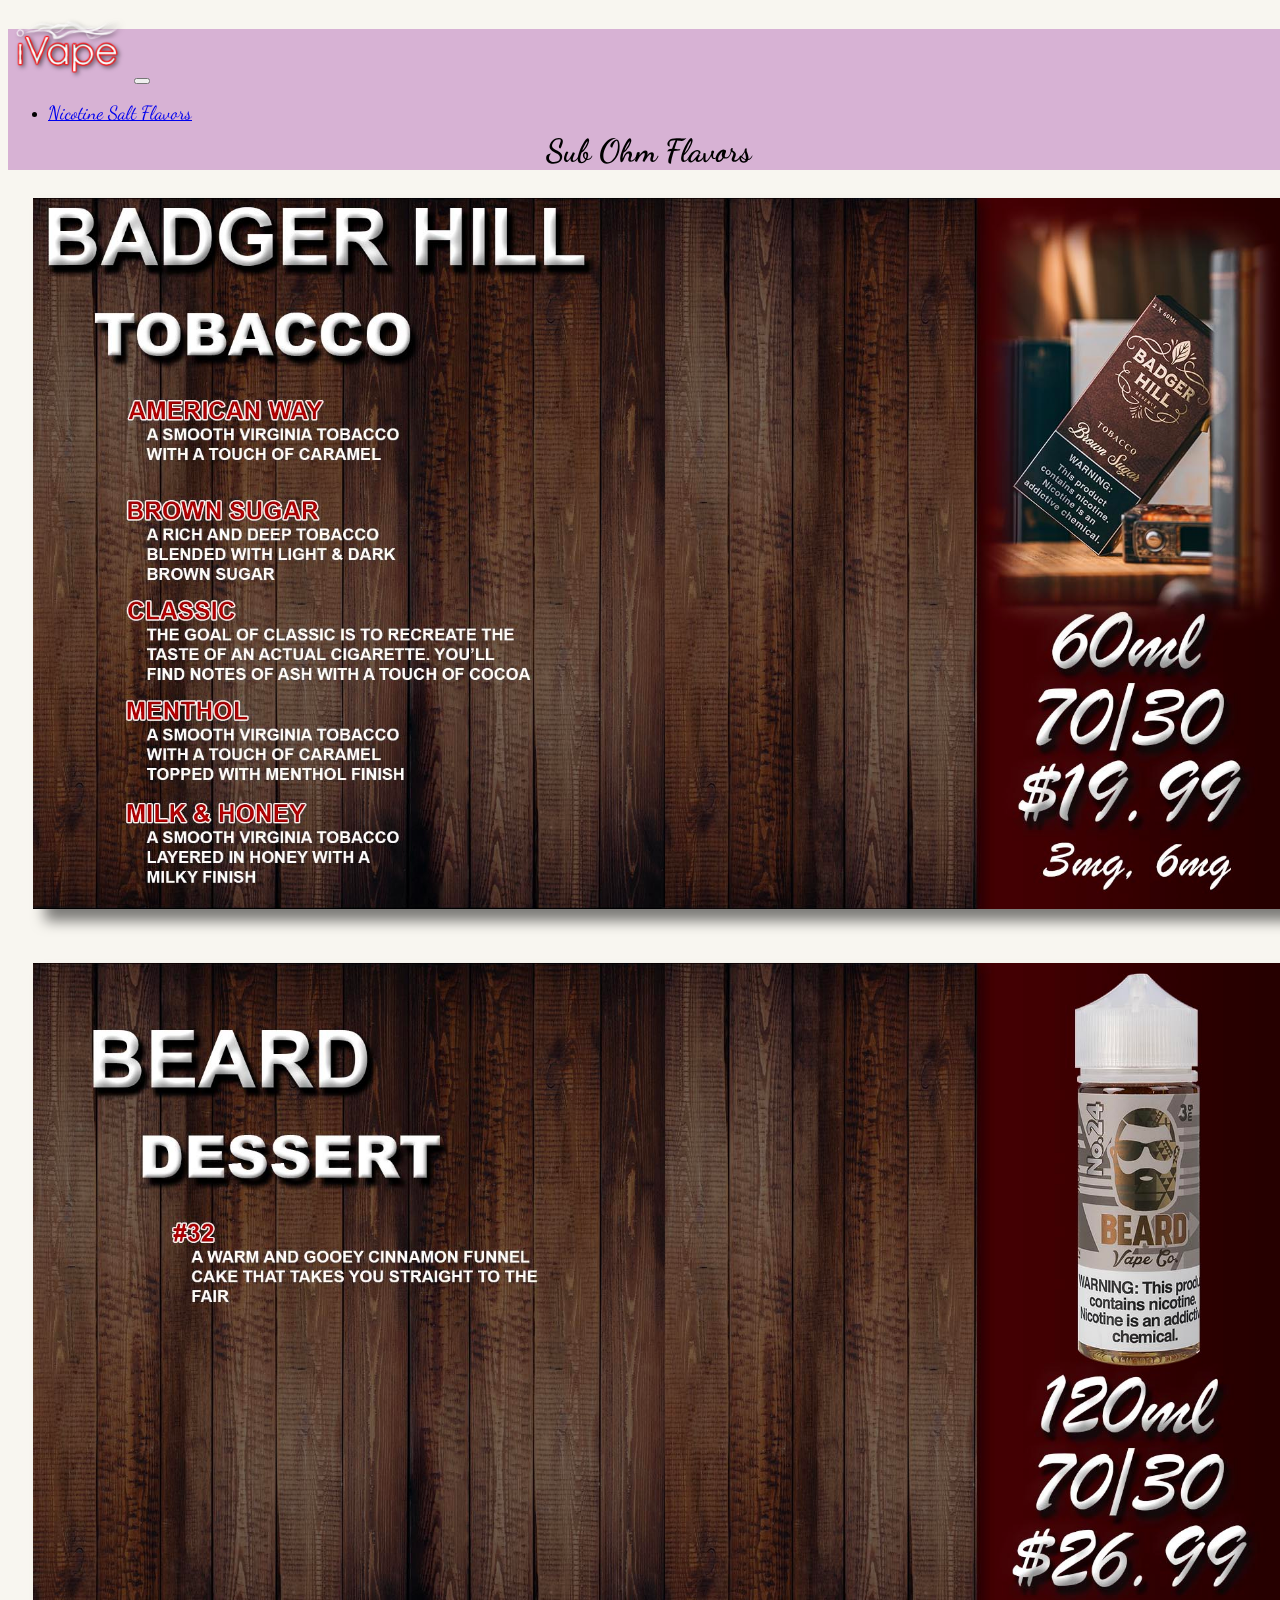
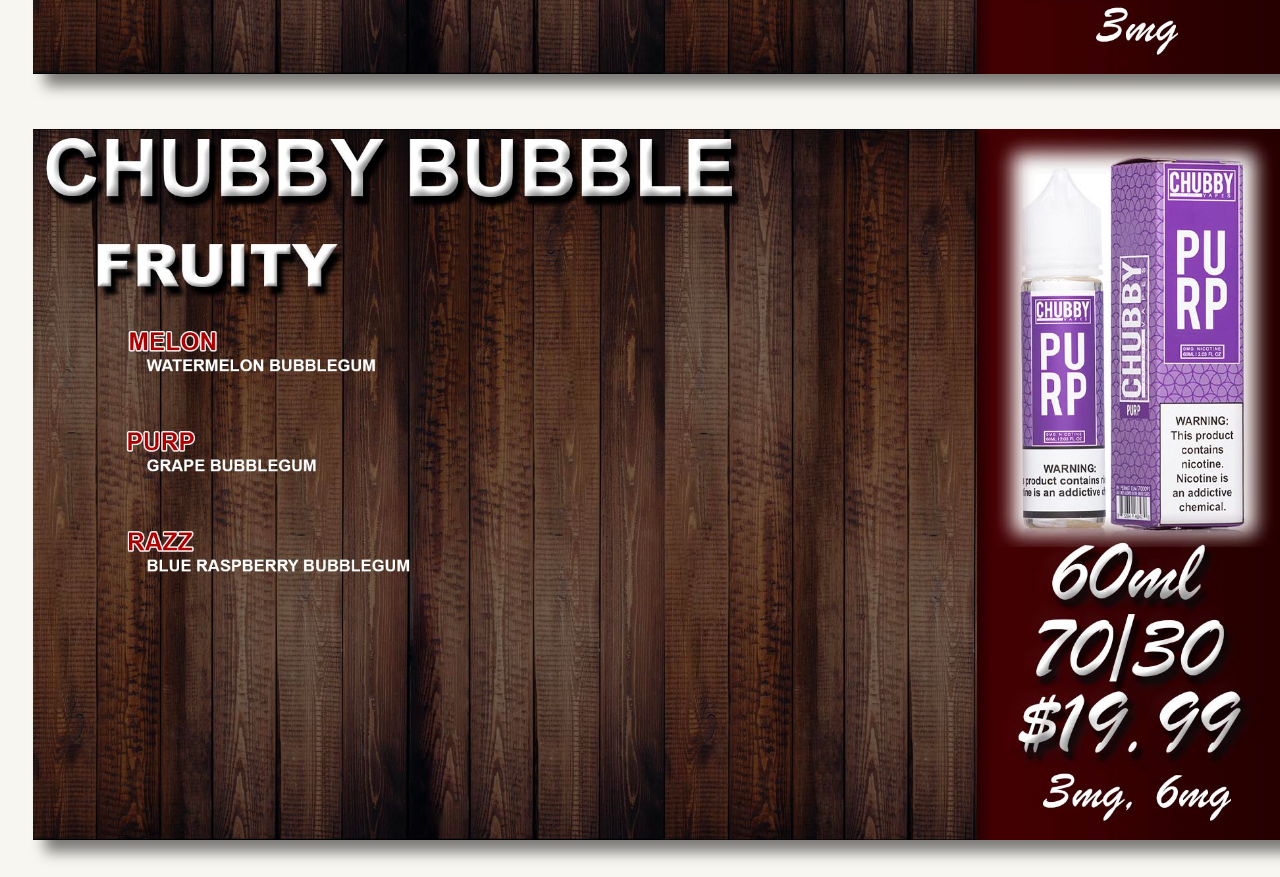
==== index.html @ 77e68c34 "updating structure so index is in main folder." ====
<!DOCTYPE html>
<html lang="en">
  <head>
    <meta charset="UTF-8" />
    <meta http-equiv="X-UA-Compatible" content="IE=edge" />
    <meta name="viewport" content="width=device-width, initial-scale=1.0" />
    <title>Document</title>
    <link
      href="https://cdn.jsdelivr.net/npm/bootstrap@5.3.0/dist/css/bootstrap.min.css"
      rel="stylesheet"
      integrity="sha384-9ndCyUaIbzAi2FUVXJi0CjmCapSmO7SnpJef0486qhLnuZ2cdeRhO02iuK6FUUVM"
      crossorigin="anonymous"
    />
    <script
      src="https://cdn.jsdelivr.net/npm/bootstrap@5.3.0/dist/js/bootstrap.bundle.min.js"
      integrity="sha384-geWF76RCwLtnZ8qwWowPQNguL3RmwHVBC9FhGdlKrxdiJJigb/j/68SIy3Te4Bkz"
      crossorigin="anonymous"
    ></script>
    <link rel="preconnect" href="https://fonts.googleapis.com" />
    <link rel="preconnect" href="https://fonts.gstatic.com" crossorigin />
    <link
      href="https://fonts.googleapis.com/css2?family=Dancing+Script:wght@700&display=swap"
      rel="stylesheet"
    />
    <link rel="stylesheet" href="./css/style.css" />
  </head>
  <body class="backGround">
    <div>
      <div>
        <nav class="navbar navbar-expand-lg bg-body-tertiary">
          <div class="container-fluid">
            <a class="navbar-brand" href="#"
              ><img
                class="homeLogo"
                src="./assets/img/ivape-logo.png"
                alt="ivape-logo"
            /></a>
            <button
              class="navbar-toggler"
              type="button"
              data-bs-toggle="collapse"
              data-bs-target="#navbarSupportedContent"
              aria-controls="navbarSupportedContent"
              aria-expanded="false"
              aria-label="Toggle navigation"
            >
              <span class="navbar-toggler-icon"></span>
            </button>
            <div class="collapse navbar-collapse" id="navbarSupportedContent">
              <ul class="navbar-nav me-auto mb-2 mb-lg-0">
                <!-- <li class="nav-item">
                  <a class="nav-link active navText" aria-current="page" href="#"
                    >Sub Ohm Flavors</a
                  >
                </li> -->
                <li class="nav-item">
                  <a class="nav-link active navText" href="./pages/salt.html"
                    >Nicotine Salt Flavors</a
                  >
                </li>
              </ul>
            </div>
          </div>
        </nav>
        <div><h1 class="introLabel">Sub Ohm Flavors</h1></div>
      </div>
      <div>
        <!-- <h1 class="introText">Sub Ohm Flavors</h1> -->
      </div>
      <div class="container">
        <img class="imgDiv topImg" src="./assets/menus/sub/badger-hill.jpg" alt="" />
        <img class="imgDiv" src="./assets/menus/sub/beard.jpg" alt="" />
        <img class="imgDiv" src="./assets/menus/sub/chubby.jpg" alt="" />
      </div>
    </div>
  </body>
</html>
---- css/style.css ----
.backGround {
  background-color: #f8f6f0;
}

.menuText {
  font-family: "Franklin Gothic Medium", "Arial Narrow", Arial, sans-serif;
  text-align: center;
  background-color: gray;
}

.homeLogo {
  max-width: 10%;
  -webkit-filter: drop-shadow(2px 2px 2px rgba(0, 0, 0, 0.5));
}

.navColor {
  background-color: #d6d6d4;
  position: fixed;
  top: 0;
}

.navbar {
  position: fixed;
  z-index: 2;
}

.introText {
  background-color: aqua;
  display: block;
  text-align: center;
  margin: auto;
  font-family: "Dancing Script", cursive;
  font-size: 60px;
  padding: 10%;
  /* position: fixed; */
  z-index: 1;
}

.introLabel {
  background-color: rgba(204, 155, 202, 0.747);
  padding-top: 8%;
  max-width: 100%;
  position: fixed;
  z-index: 1;
  width: 500%;
  text-align: center;
  font-family: "Dancing Script", cursive;
}

.navText {
  font-family: "Dancing Script", cursive;
  font-size: larger;
}

.imgDiv {
}

div > img {
  max-width: 100%;
  padding: 2%;
  -webkit-filter: drop-shadow(12px 12px 7px rgba(0, 0, 0, 0.5));
}

.topImg {
  padding-top: 15%;
}
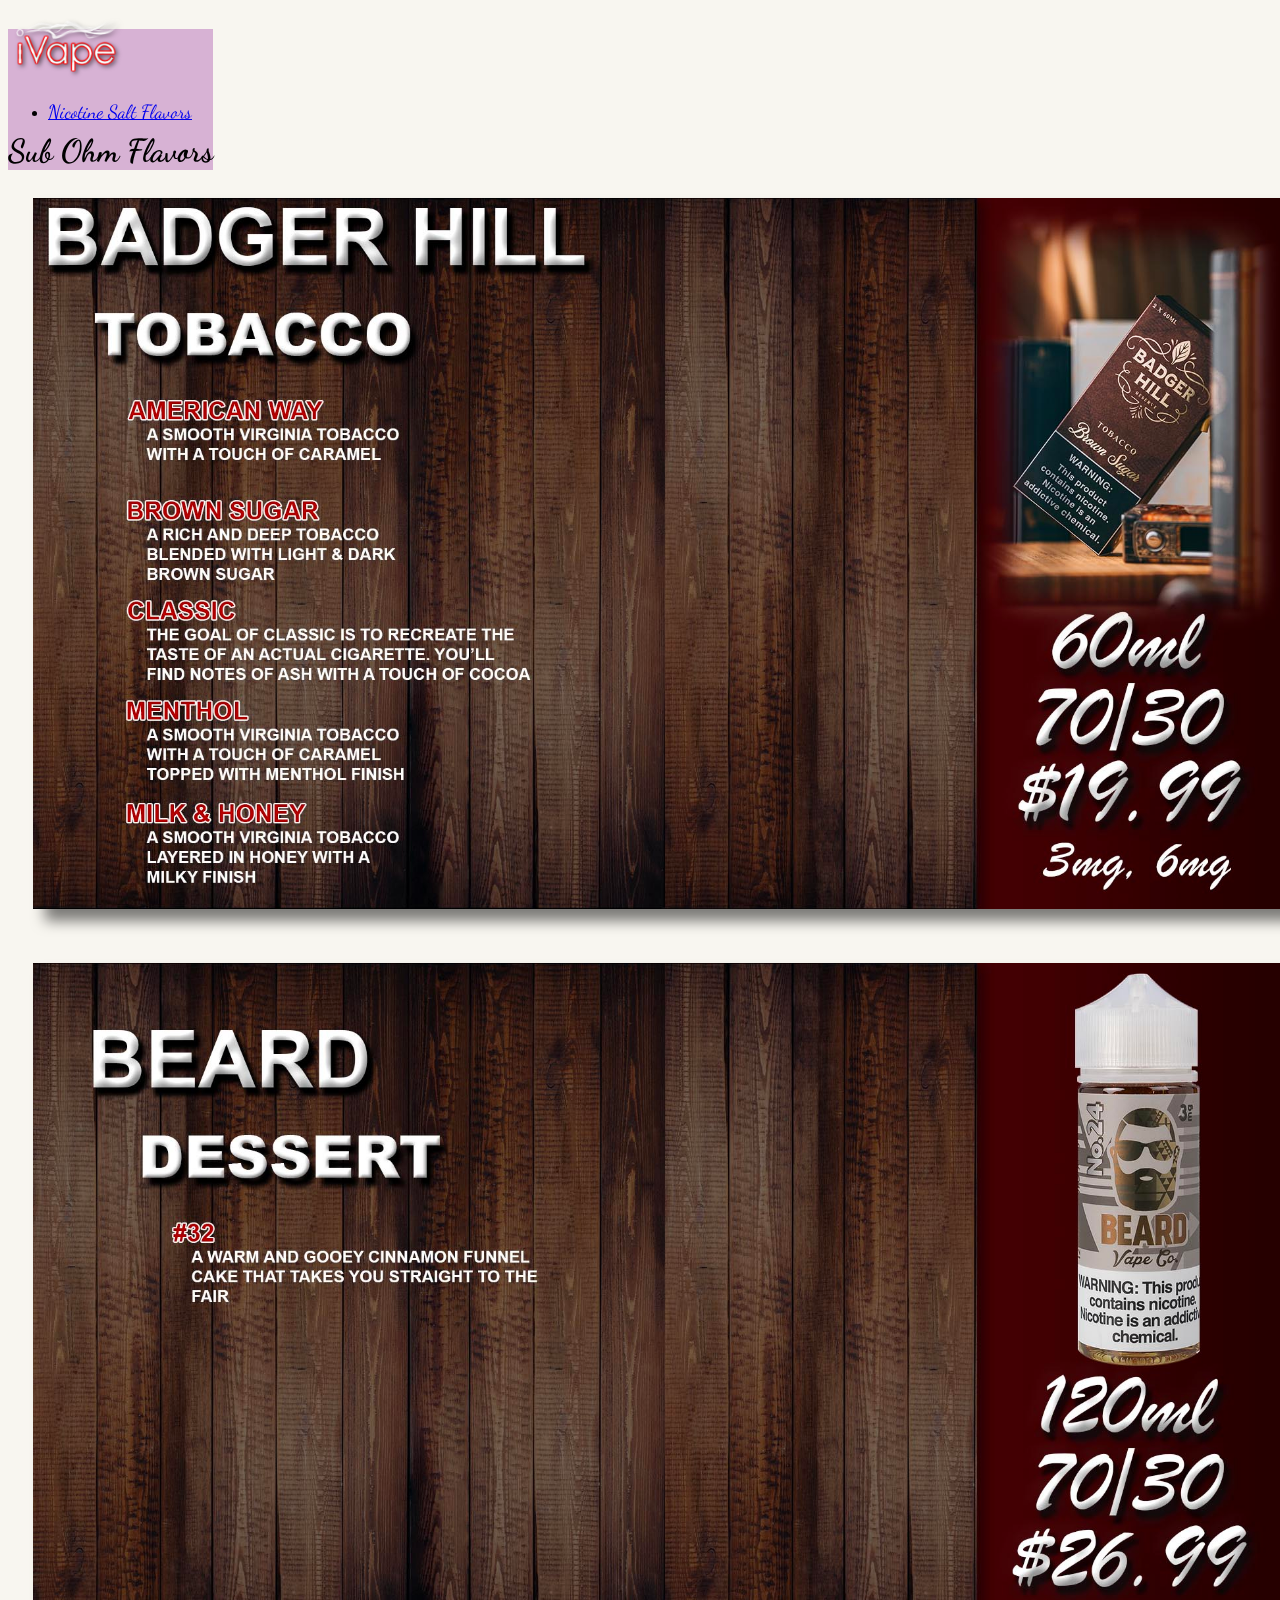
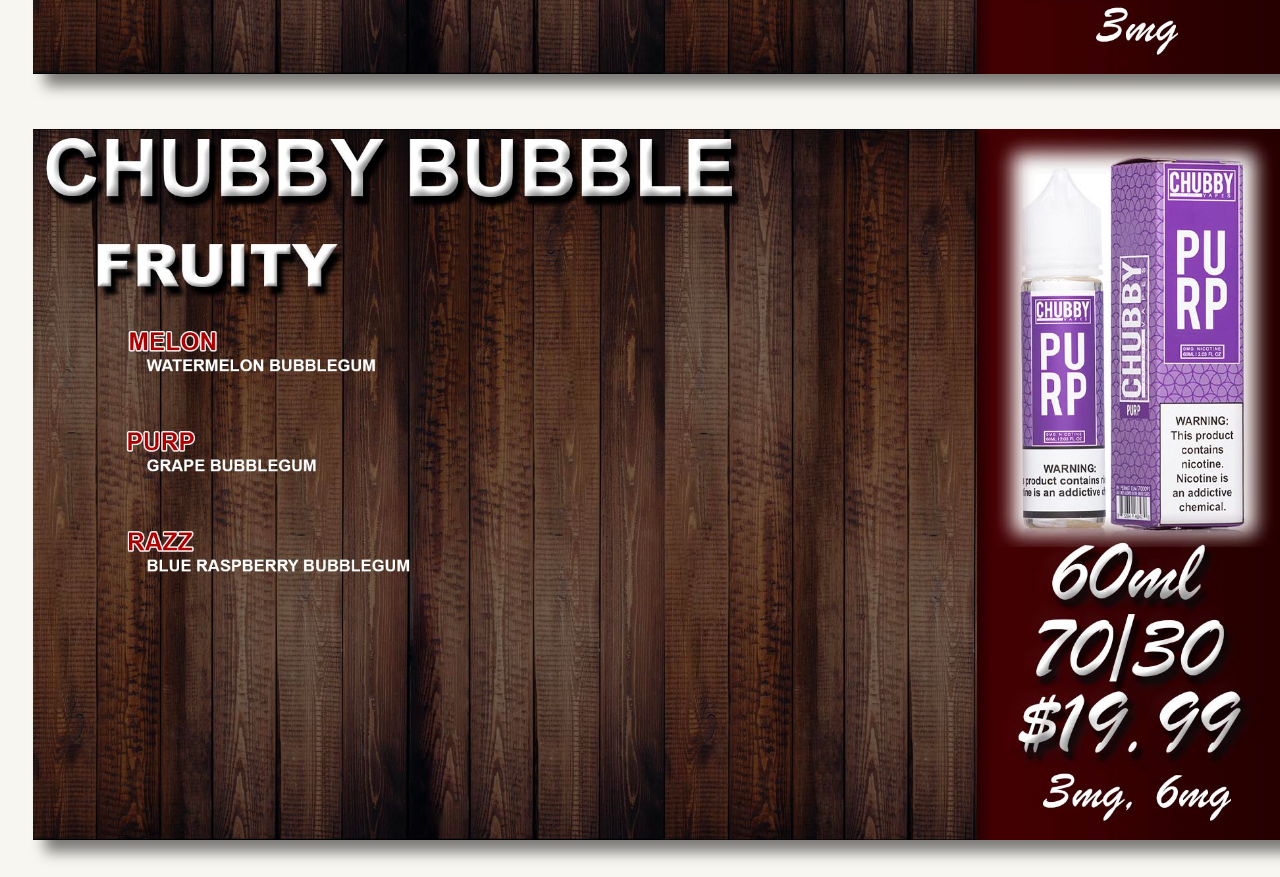
==== commit 3e290165: "updating @media for responsice display" ====
--- a/index.html
+++ b/index.html
@@ -35,7 +35,7 @@
                 src="./assets/img/ivape-logo.png"
                 alt="ivape-logo"
             /></a>
-            <button
+            <!-- <button
               class="navbar-toggler"
               type="button"
               data-bs-toggle="collapse"
@@ -45,8 +45,8 @@
               aria-label="Toggle navigation"
             >
               <span class="navbar-toggler-icon"></span>
-            </button>
-            <div class="collapse navbar-collapse" id="navbarSupportedContent">
+            </button> -->
+            <div class="collapse-- navbar-collapse--" id="navbarSupportedContent">
               <ul class="navbar-nav me-auto mb-2 mb-lg-0">
                 <!-- <li class="nav-item">
                   <a class="nav-link active navText" aria-current="page" href="#"
--- a/css/style.css
+++ b/css/style.css
@@ -42,7 +42,7 @@
   max-width: 100%;
   position: fixed;
   z-index: 1;
-  width: 500%;
+  /* width: 100%; */
   text-align: center;
   font-family: "Dancing Script", cursive;
 }
@@ -52,8 +52,8 @@
   font-size: larger;
 }
 
-.imgDiv {
-}
+/* .imgDiv {
+} */
 
 div > img {
   max-width: 100%;
@@ -64,3 +64,33 @@
 .topImg {
   padding-top: 15%;
 }
+
+
+@media only screen and (max-width: 1024px) {
+  .introLabel {
+    padding-top: 9%;
+  }
+}
+
+
+@media only screen and (max-width: 768px) {
+  .introLabel {
+    padding-top: 16%;
+  }
+}
+
+@media only screen and (max-width: 425px) {
+  .introLabel {
+    padding-top: 26%;
+  }
+}
+@media only screen and (max-width: 375px) {
+  .introLabel {
+    padding-top: 29%;
+  }
+}
+@media only screen and (max-width: 320px) {
+  .introLabel {
+    padding-top: 34%;
+  }
+}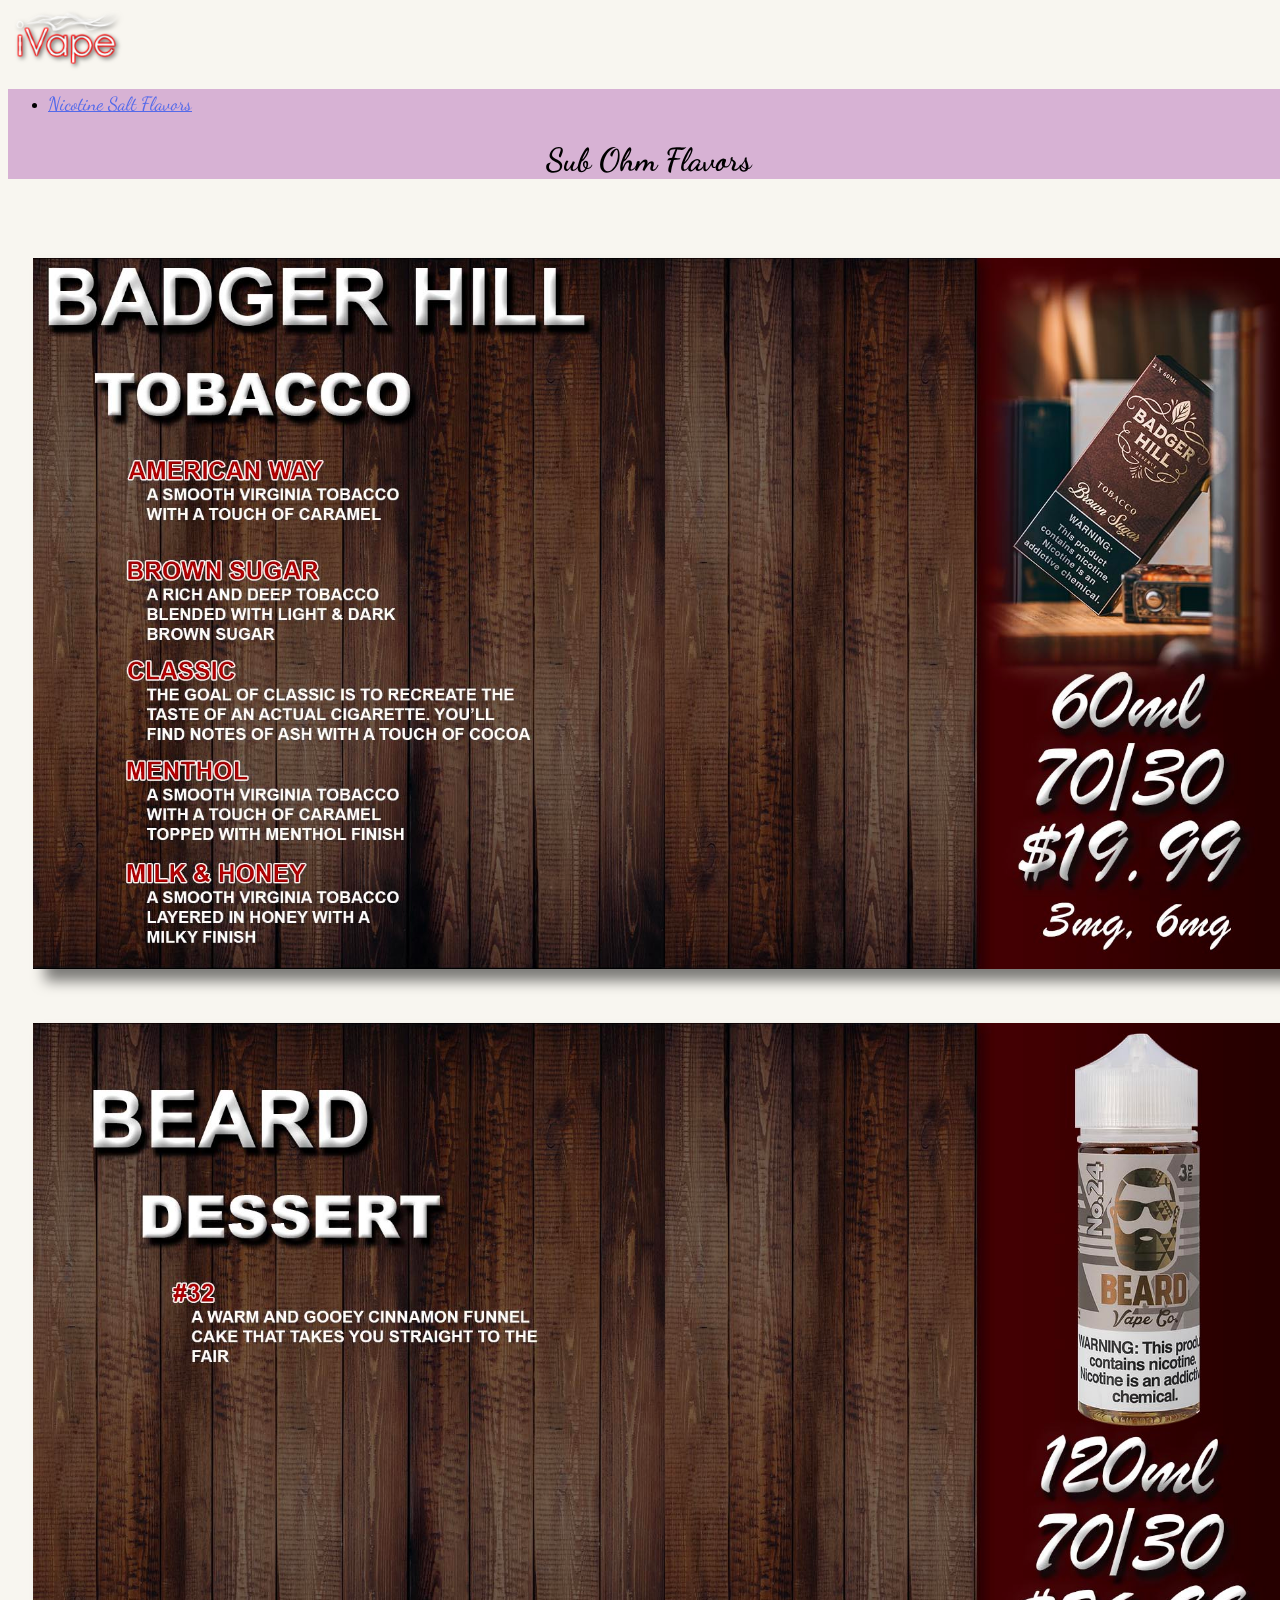
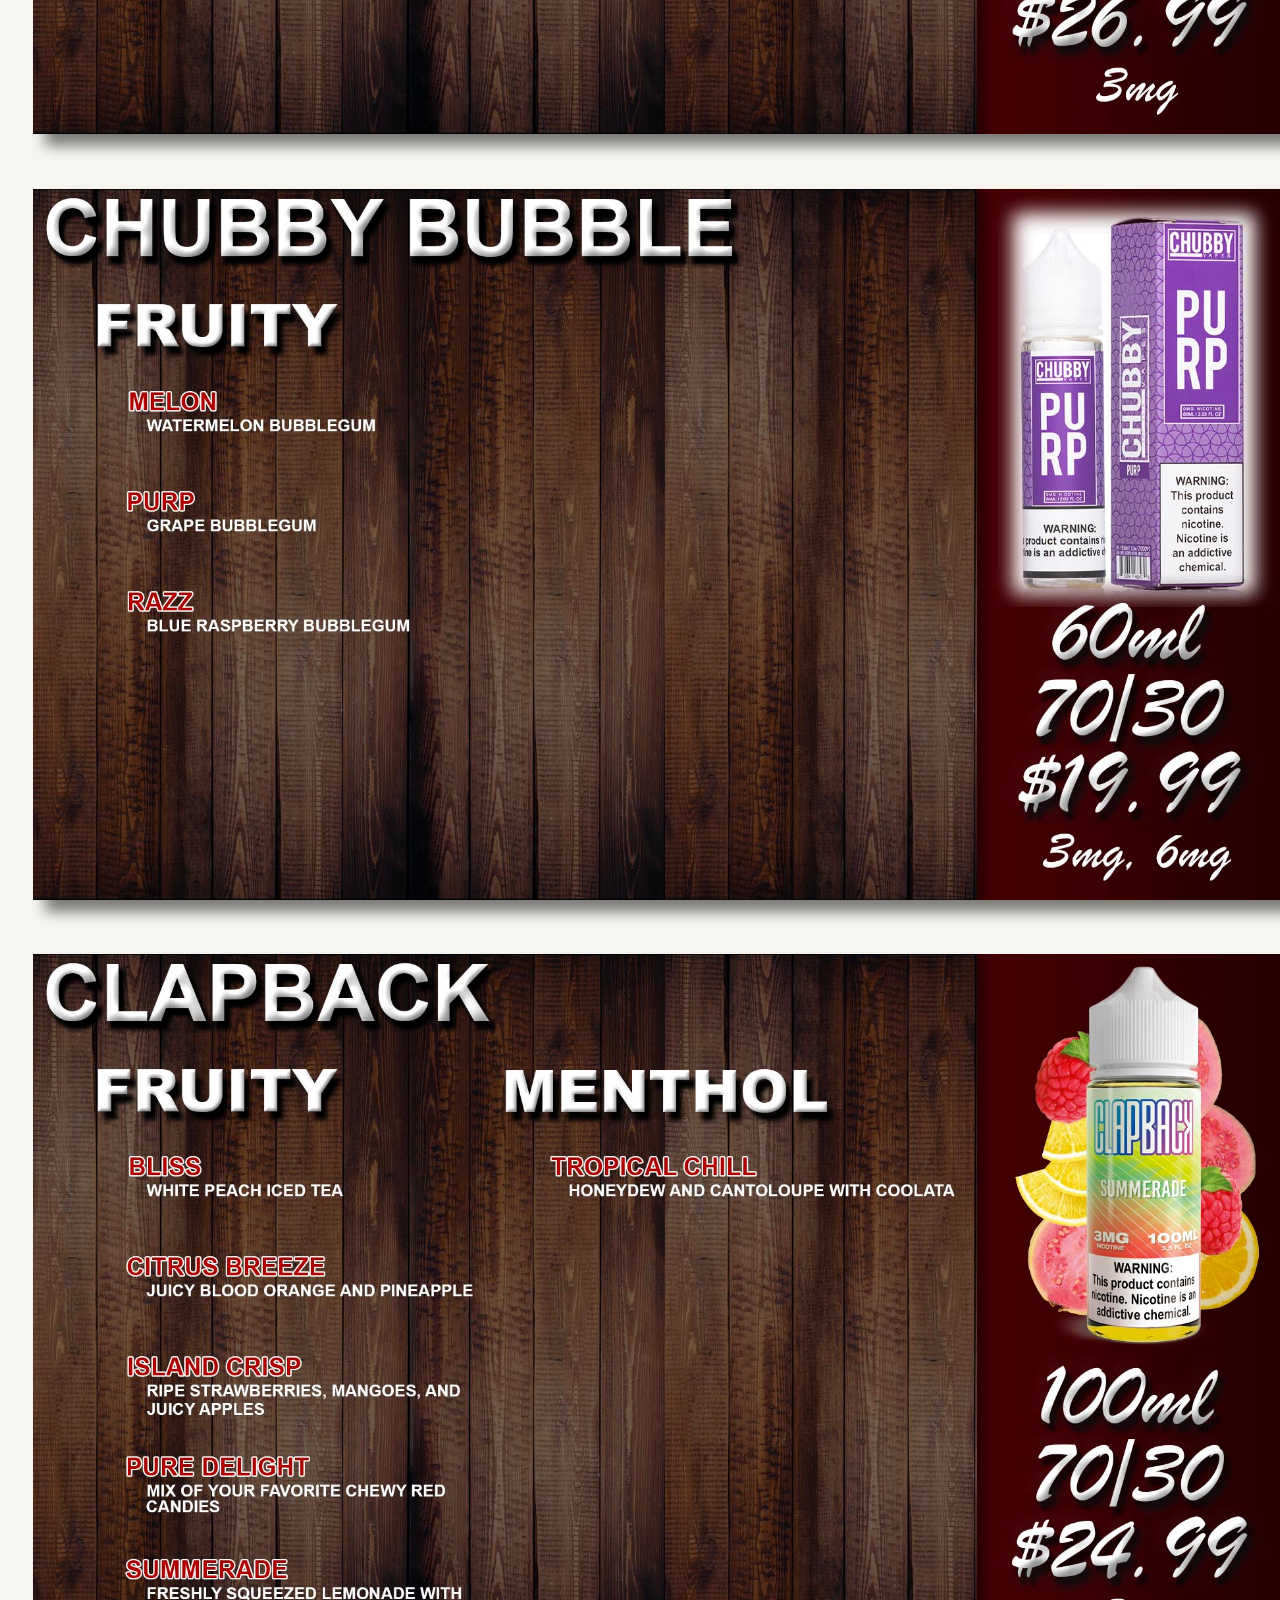
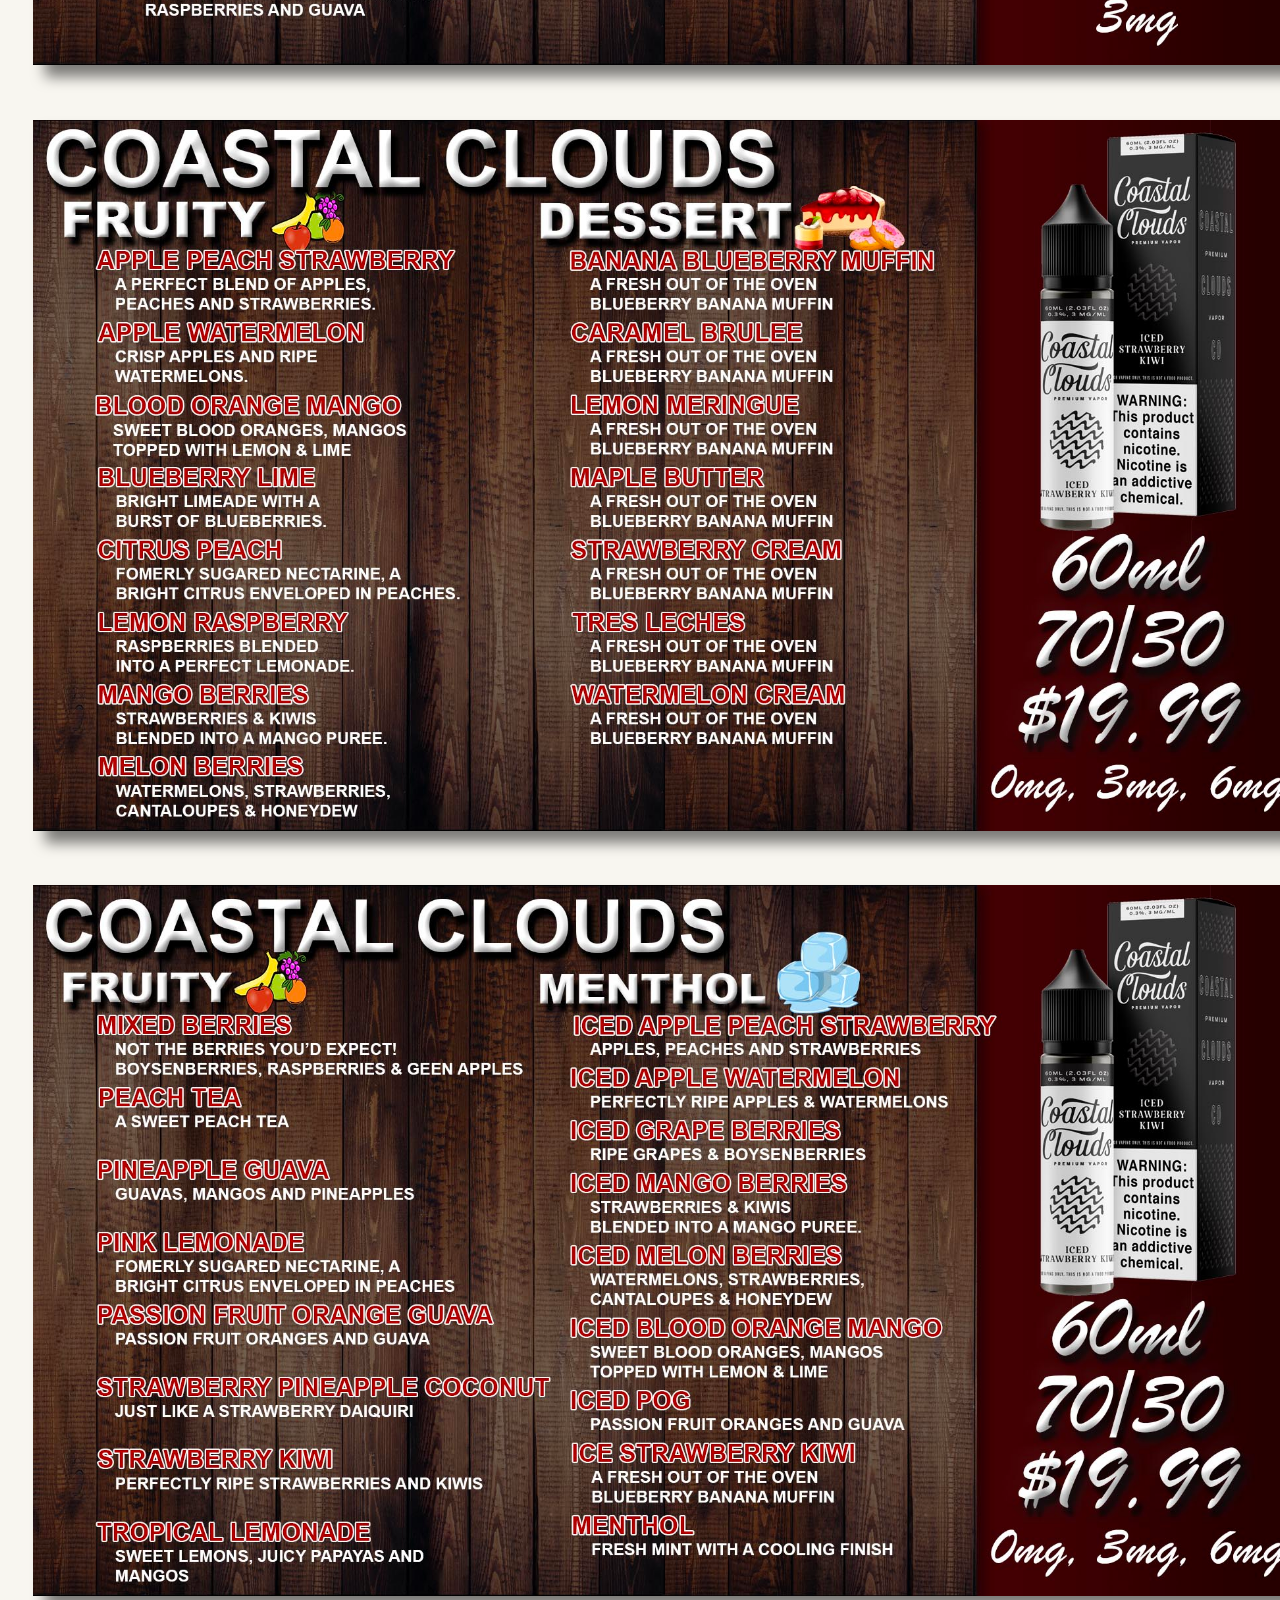
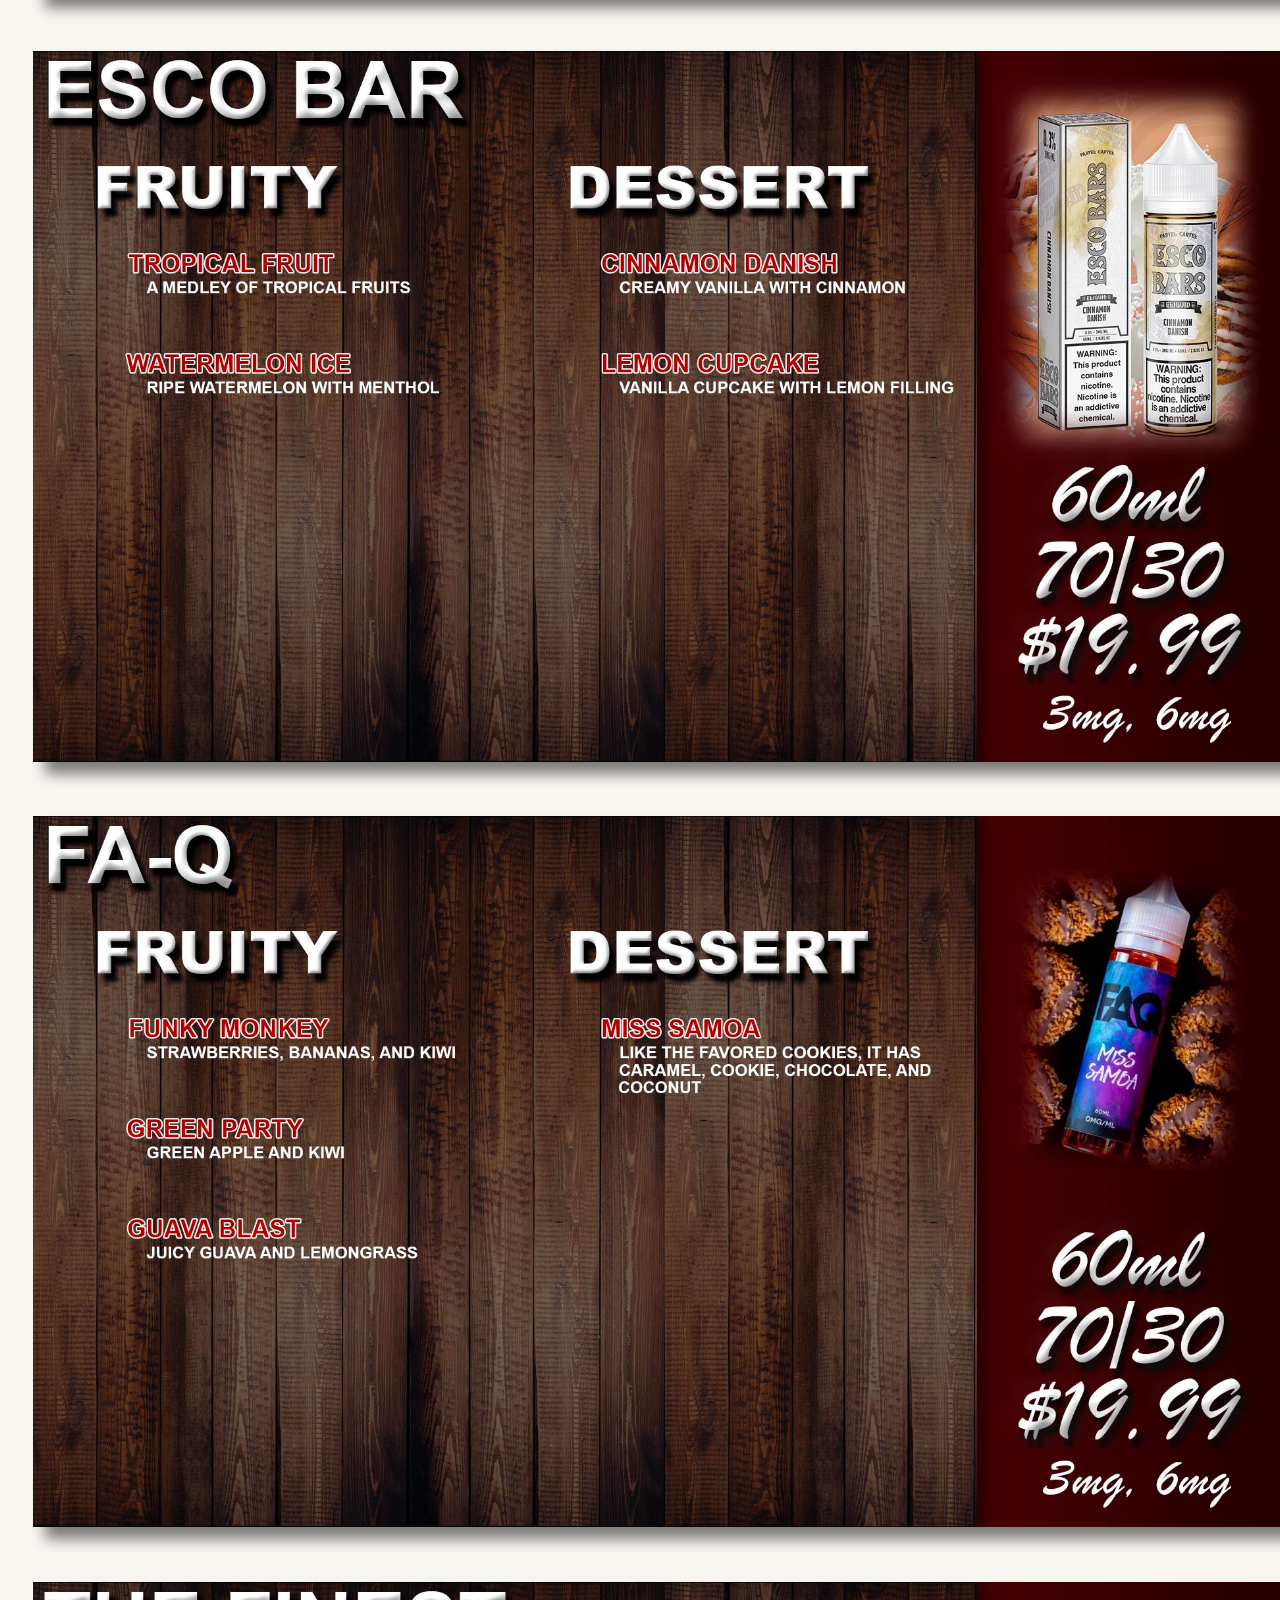
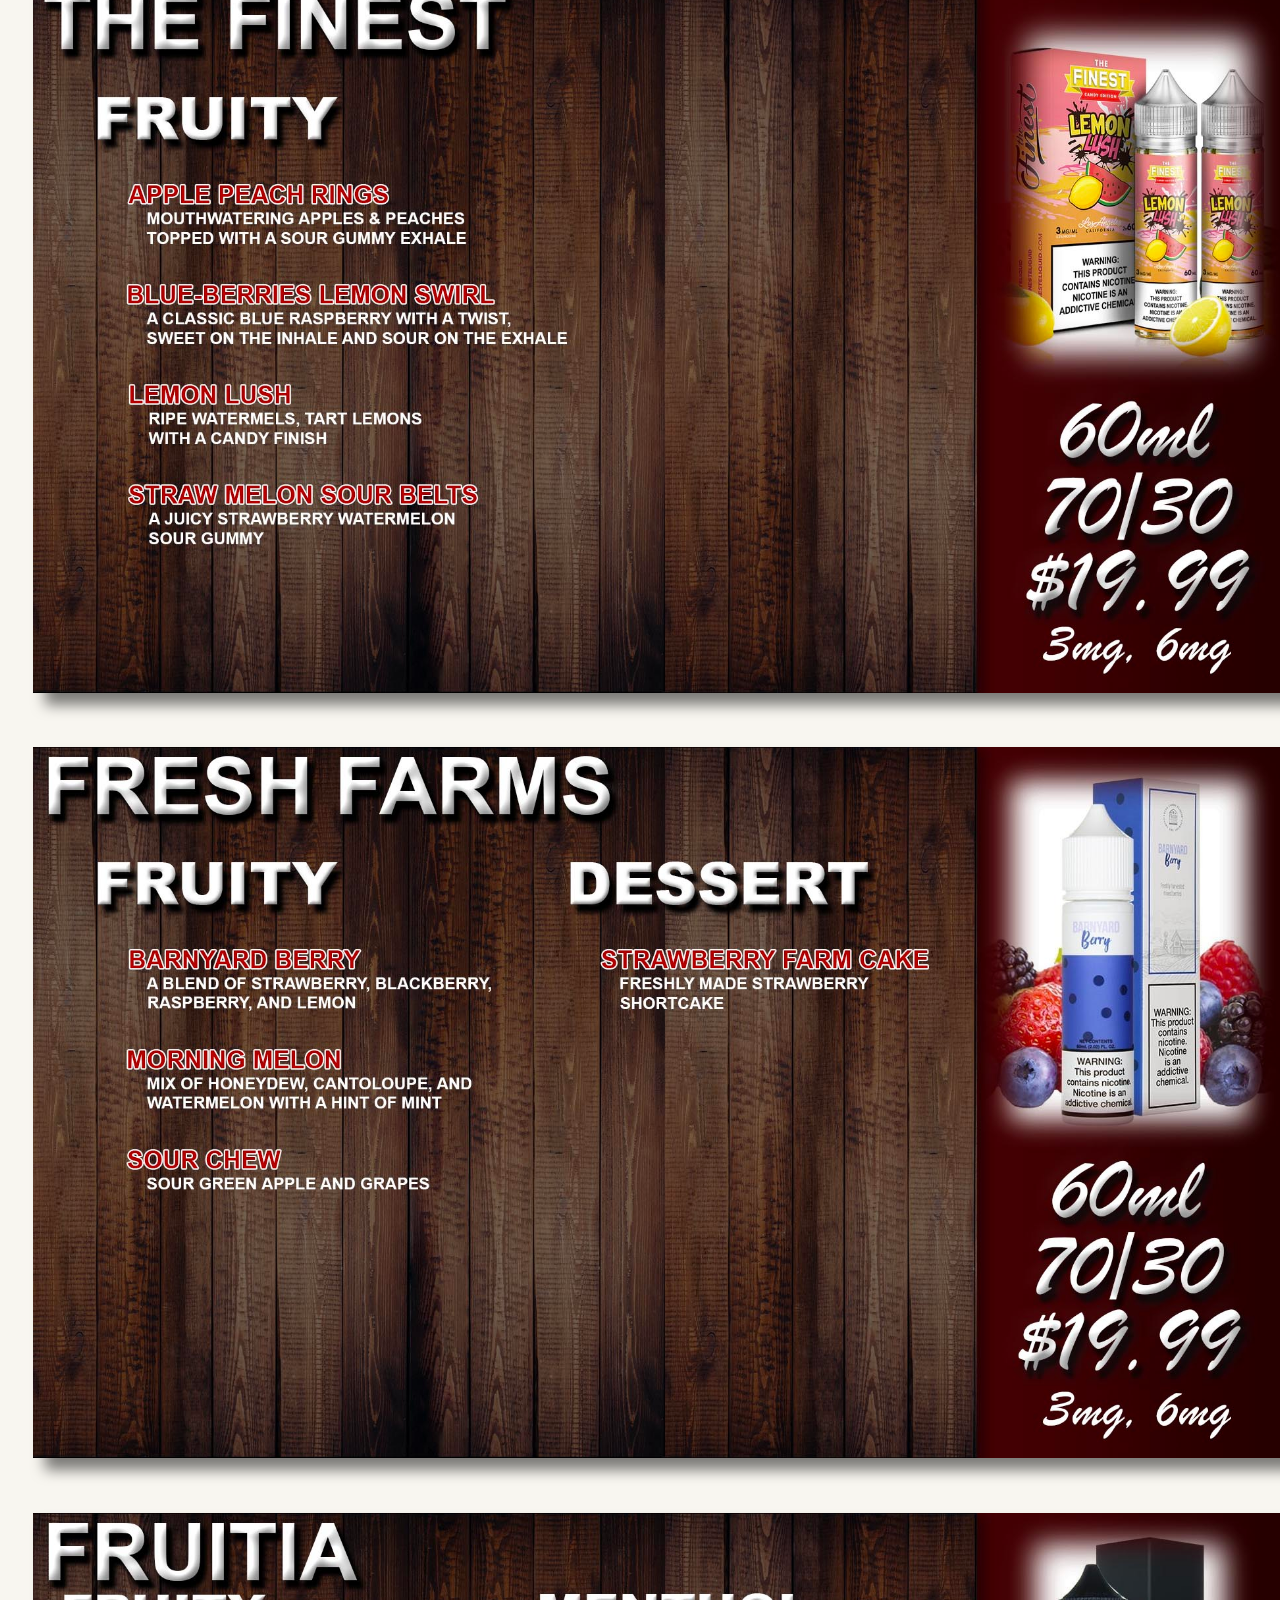
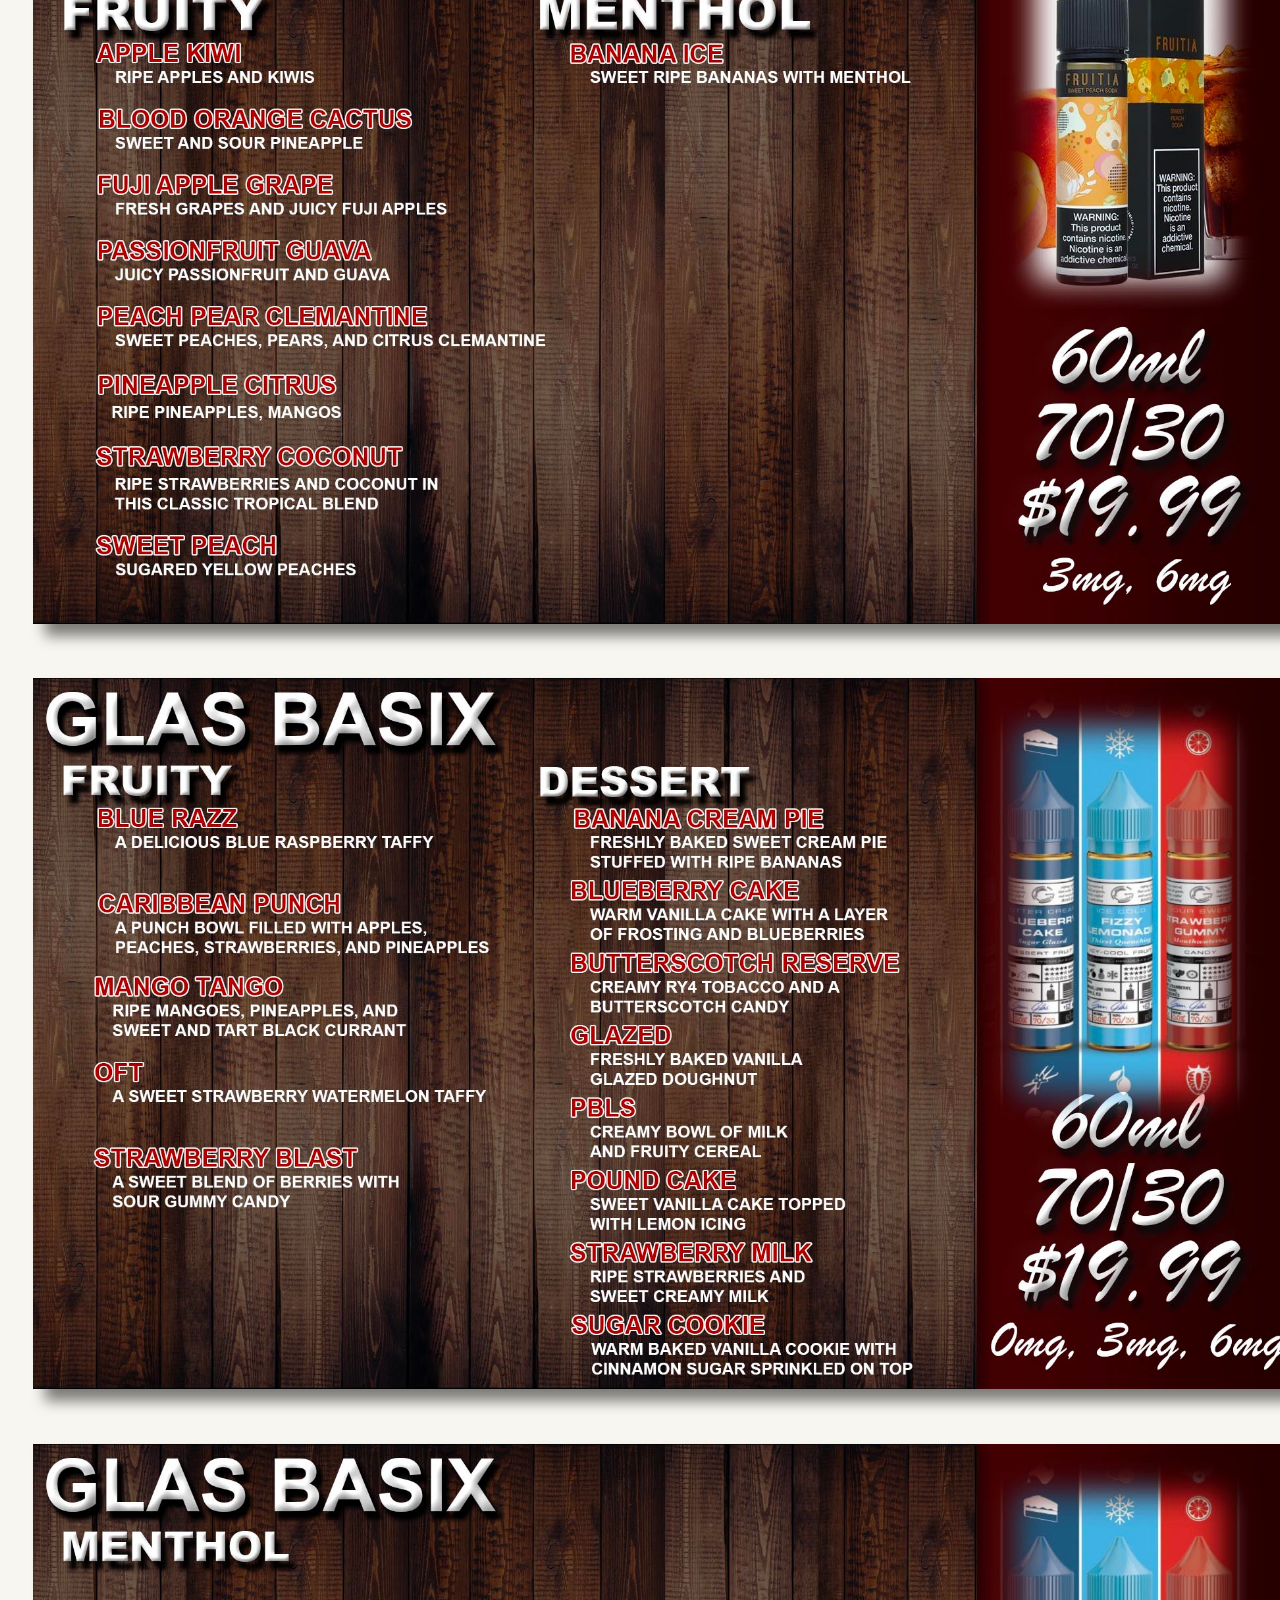
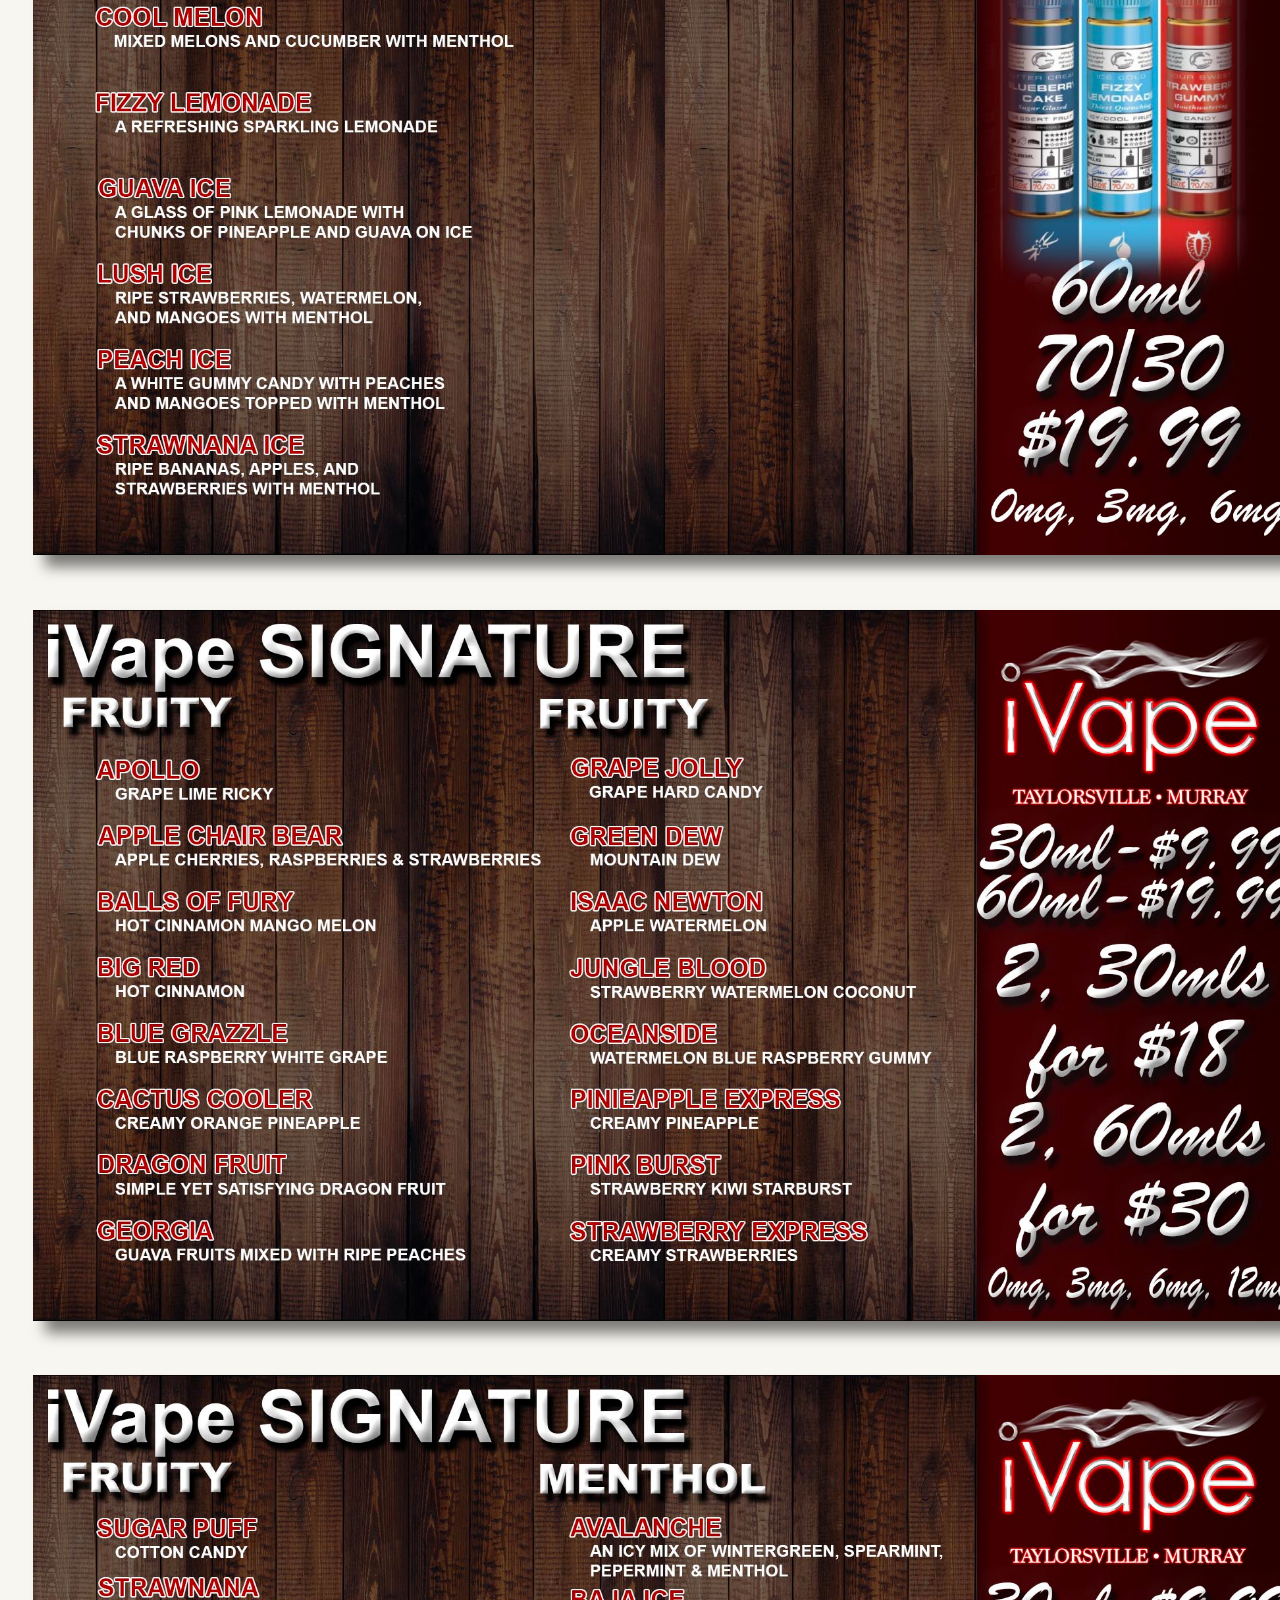
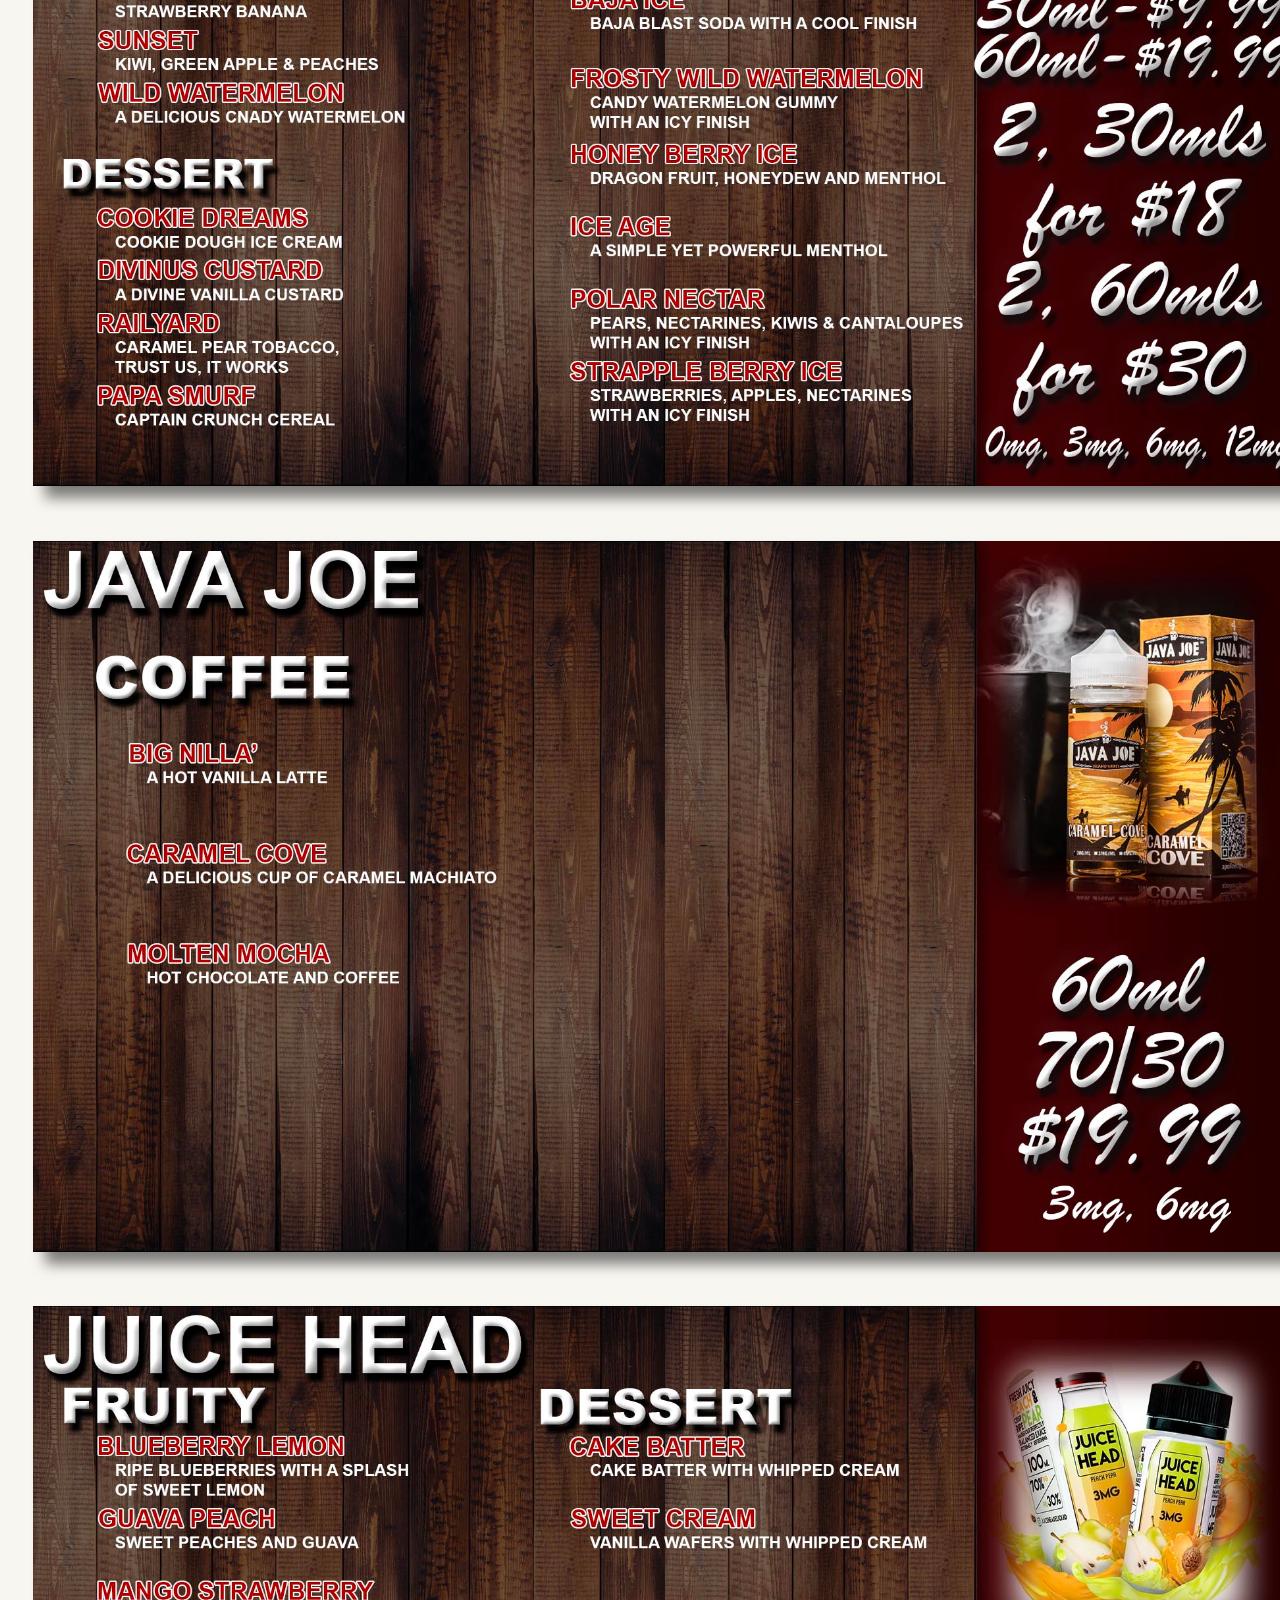
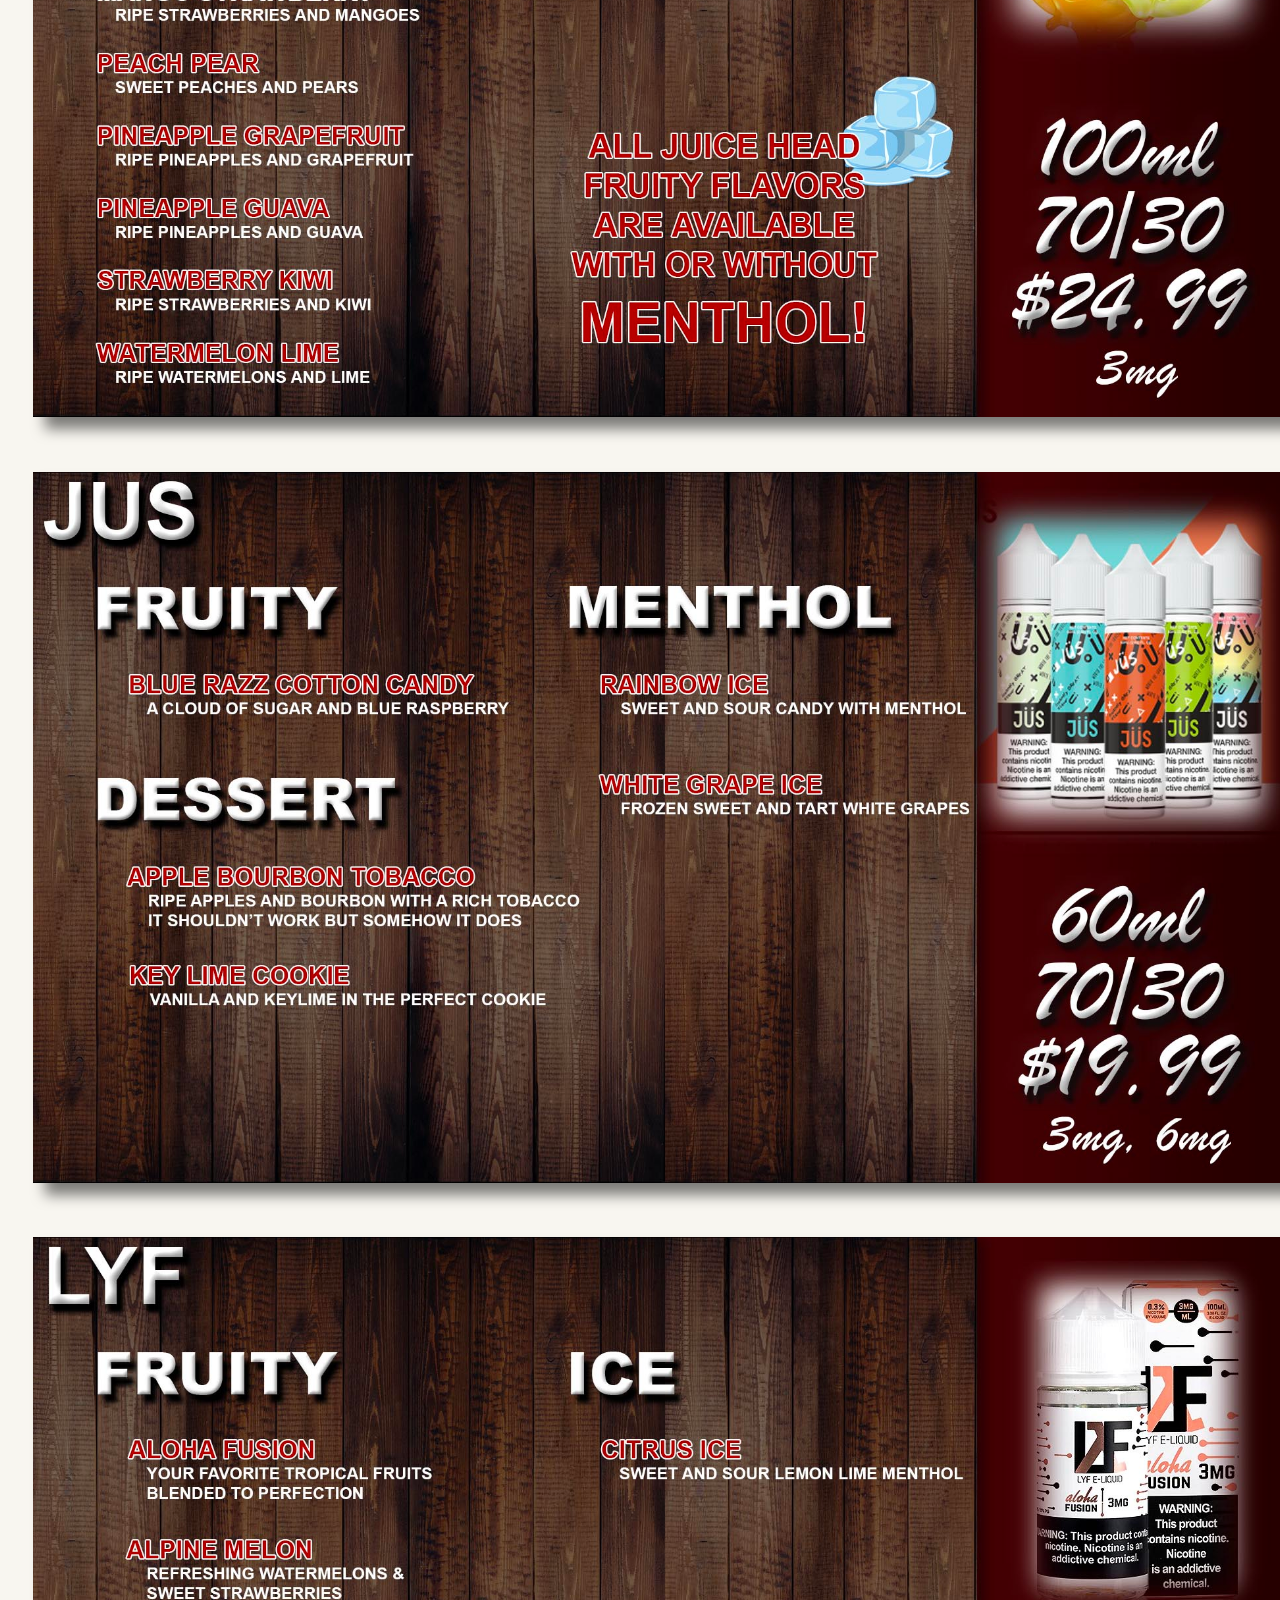
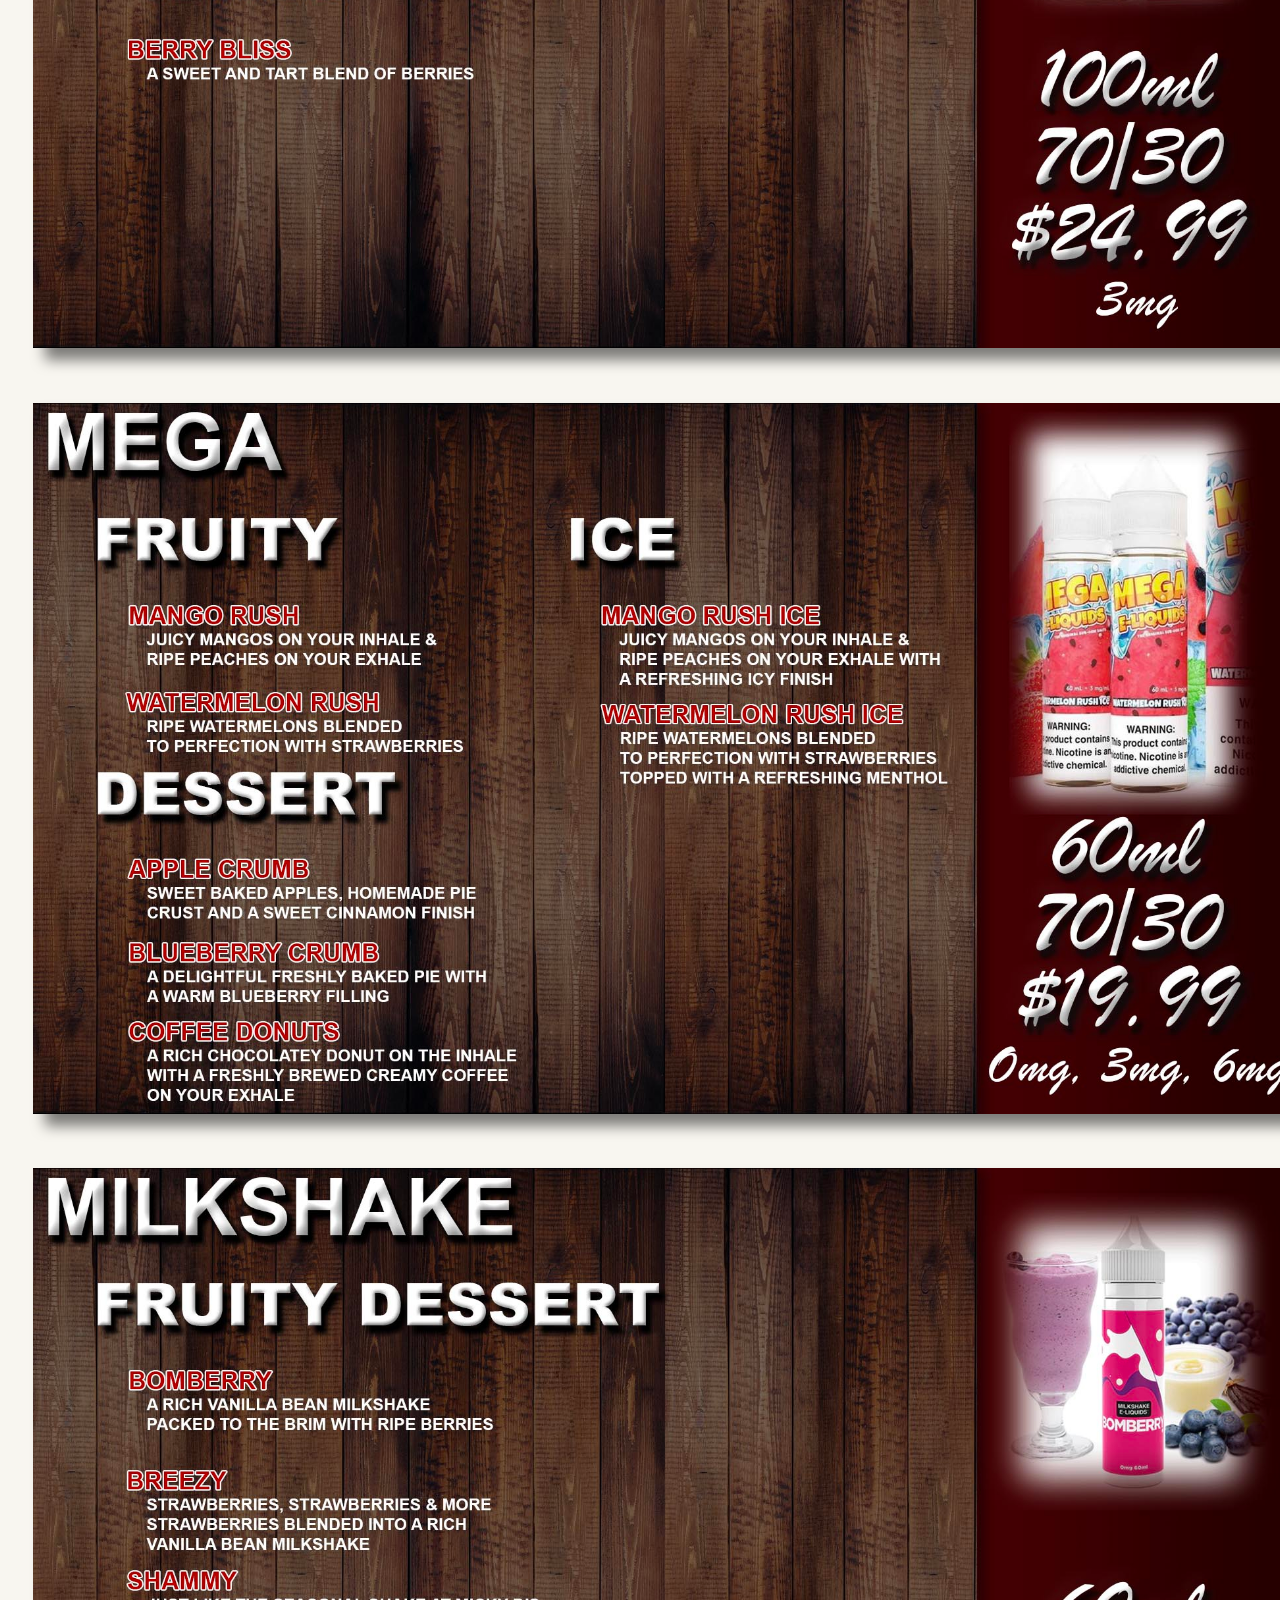
==== commit c9ec70a6: "fixed style for fixed label" ====
--- a/index.html
+++ b/index.html
@@ -62,15 +62,42 @@
             </div>
           </div>
         </nav>
-        <div><h1 class="introLabel">Sub Ohm Flavors</h1></div>
+        <!-- <div><h1 class="introLabel">Sub Ohm Flavors</h1></div> -->
       </div>
       <div>
-        <!-- <h1 class="introText">Sub Ohm Flavors</h1> -->
+        <div><h1 class="introLabel">Sub Ohm Flavors</h1></div>
       </div>
       <div class="container">
         <img class="imgDiv topImg" src="./assets/menus/sub/badger-hill.jpg" alt="" />
-        <img class="imgDiv" src="./assets/menus/sub/beard.jpg" alt="" />
-        <img class="imgDiv" src="./assets/menus/sub/chubby.jpg" alt="" />
+        <img class="imgDiv" src="./assets/menus/sub/beard.jpg" alt="beard" />
+        <img class="imgDiv" src="./assets/menus/sub/chubby.jpg" alt="chubby" />
+        <img class="imgDiv" src="./assets/menus/sub/clapback.jpg" alt="clapback" />
+        <img class="imgDiv" src="./assets/menus/sub/coastal-1.jpg" alt="coastal" />
+        <img class="imgDiv" src="./assets/menus/sub/coastal-2.jpg" alt="coastal" />
+        <img class="imgDiv" src="./assets/menus/sub/esco.jpg" alt="esco" />
+        <img class="imgDiv" src="./assets/menus/sub/fa-q.jpg" alt="fa-q" />
+        <img class="imgDiv" src="./assets/menus/sub/finest.jpg" alt="finest" />
+        <img class="imgDiv" src="./assets/menus/sub/fresh-farms.jpg" alt="fresh-farms" />
+        <img class="imgDiv" src="./assets/menus/sub/fruitia.jpg" alt="fruitia" />
+        <img class="imgDiv" src="./assets/menus/sub/glas-basix.jpg" alt="" />
+        <img class="imgDiv" src="./assets/menus/sub/glas-basix-2.jpg" alt="" />
+        <img class="imgDiv" src="./assets/menus/sub/house-1.jpg" alt="" />
+        <img class="imgDiv" src="./assets/menus/sub/house-2.jpg" alt="" />
+        <img class="imgDiv" src="./assets/menus/sub/JAVA.jpg" alt="" />
+        <img class="imgDiv" src="./assets/menus/sub/juice-head.jpg" alt="" />
+        <img class="imgDiv" src="./assets/menus/sub/jus.jpg" alt="" />
+        <img class="imgDiv" src="./assets/menus/sub/LYF.jpg" alt="" />
+        <img class="imgDiv" src="./assets/menus/sub/mega.jpg" alt="" />
+        <img class="imgDiv" src="./assets/menus/sub/milkshake.jpg" alt="" />
+        <img class="imgDiv" src="./assets/menus/sub/mints.jpg" alt="" />
+        <img class="imgDiv" src="./assets/menus/sub/MRKT.jpg" alt="" />
+        <img class="imgDiv" src="./assets/menus/sub/naked.jpg" alt="" />
+        <img class="imgDiv" src="./assets/menus/sub/pinup.jpg" alt="" />
+        <img class="imgDiv" src="./assets/menus/sub/quirious.jpg" alt="" />
+        <img class="imgDiv" src="./assets/menus/sub/slammin.jpg" alt="" />
+        <img class="imgDiv" src="./assets/menus/sub/svrf.jpg" alt="" />
+        <img class="imgDiv" src="./assets/menus/sub/taylor.jpg" alt="" />
+        <img class="imgDiv" src="./assets/menus/sub/timebomb.jpg" alt="" />
       </div>
     </div>
   </body>
--- a/css/style.css
+++ b/css/style.css
@@ -1,3 +1,7 @@
+body {
+  padding-top: 60px;
+}
+
 .backGround {
   background-color: #f8f6f0;
 }
@@ -22,6 +26,7 @@
 .navbar {
   position: fixed;
   z-index: 2;
+  top: 0;
 }
 
 .introText {
@@ -38,11 +43,10 @@
 
 .introLabel {
   background-color: rgba(204, 155, 202, 0.747);
-  padding-top: 8%;
-  max-width: 100%;
+  padding-top: 4%;
   position: fixed;
   z-index: 1;
-  /* width: 100%; */
+  width: 100%;
   text-align: center;
   font-family: "Dancing Script", cursive;
 }
@@ -50,6 +54,7 @@
 .navText {
   font-family: "Dancing Script", cursive;
   font-size: larger;
+  color: rgb(84, 106, 234) !important;
 }
 
 /* .imgDiv {
@@ -65,32 +70,53 @@
   padding-top: 15%;
 }
 
+@media only screen and (max-width: 1024px) {
+  .introLabel {
+    padding-top: 4%;
+  }
+}
 
-@media only screen and (max-width: 1024px) {
+@media only screen and (max-width: 991px) {
+  .introLabel {
+    padding-top: 8%;
+  }
+
+  .topImg {
+    padding-top: 20%;
+  }
+}
+
+@media only screen and (max-width: 768px) {
   .introLabel {
     padding-top: 9%;
   }
+  .topImg {
+    padding-top: 23%;
+  }
+
 }
 
-
-@media only screen and (max-width: 768px) {
+@media only screen and (max-width: 550px) {
   .introLabel {
-    padding-top: 16%;
+    padding-top: 15%;
+  }
+  .topImg {
+    padding-top: 30%;
   }
 }
 
 @media only screen and (max-width: 425px) {
   .introLabel {
-    padding-top: 26%;
+    padding-top: 13%;
   }
 }
 @media only screen and (max-width: 375px) {
   .introLabel {
-    padding-top: 29%;
+    padding-top: 14%;
   }
 }
 @media only screen and (max-width: 320px) {
   .introLabel {
-    padding-top: 34%;
+    padding-top: 16%;
   }
-}+}
